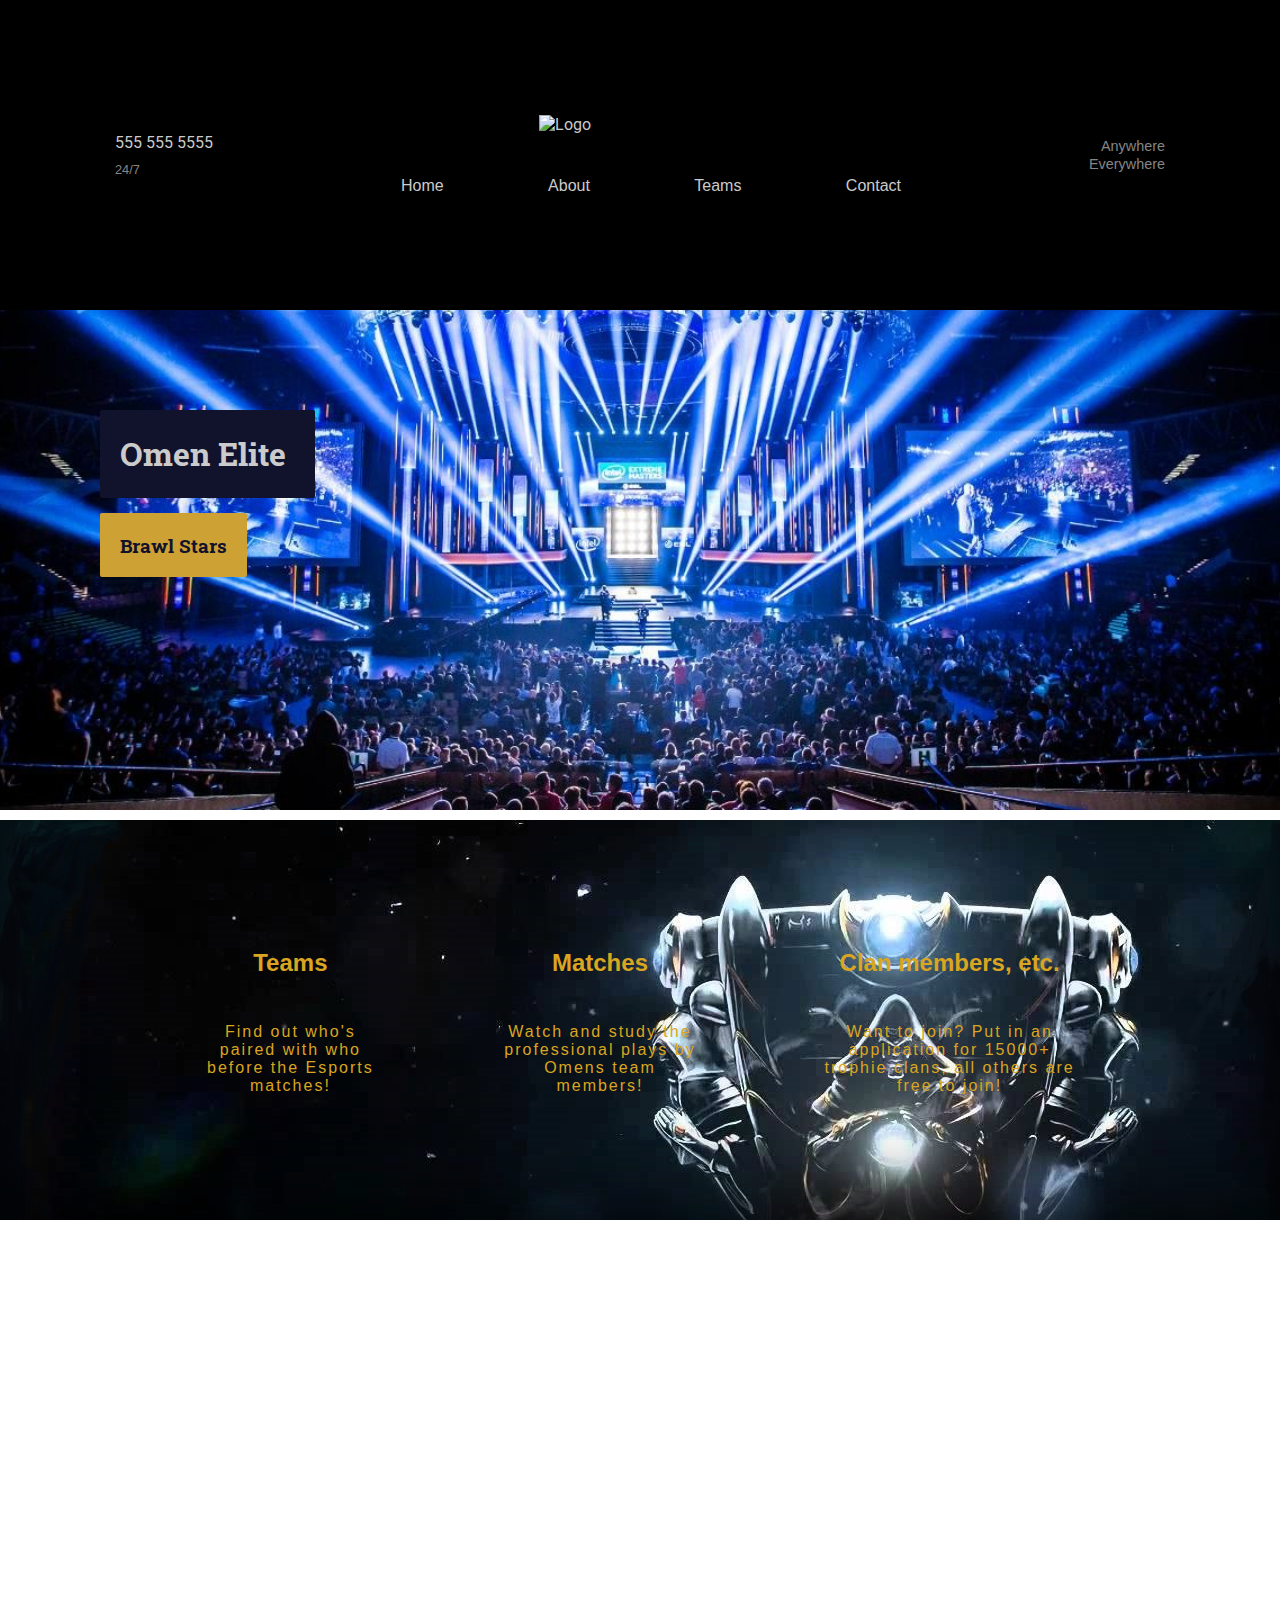
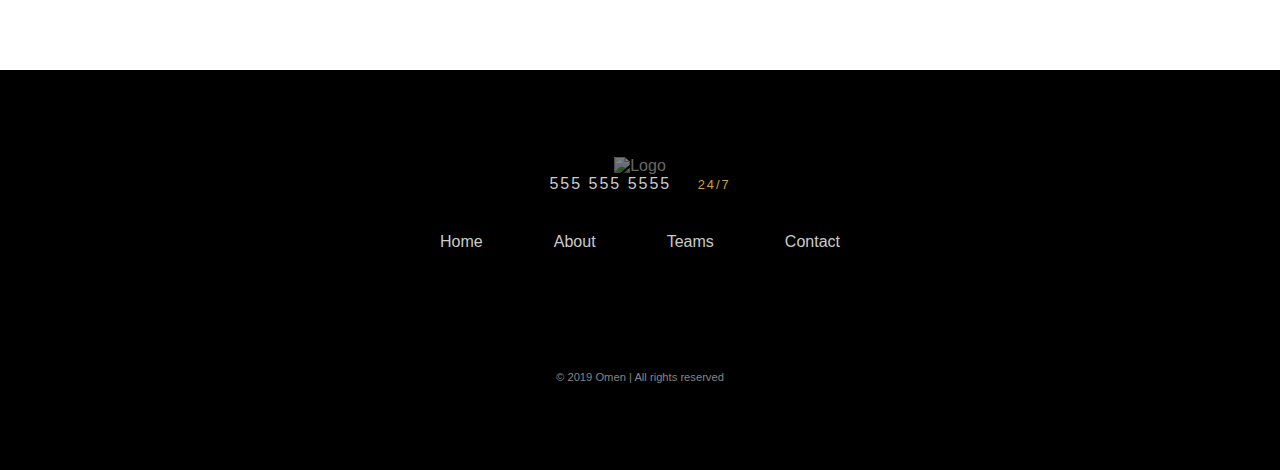
==== index.html @ 98a7a4ff "inital commit" ====
<!DOCTYPE html>
<html>
  <head>
    <meta charset="utf-8" />
    <title>Homepage</title>
    <meta name="viewport" content="width=device=width, initial-scale=1" />

    <link
      href="https://fonts.googleapis.com/css?family=Roboto|Ubuntu+Condensed&display=swap"
      rel="stylesheet"
    />
    <link
      href="https://fonts.googleapis.com/css?family=Roboto+Slab&display=swap"
      rel="stylesheet"
    />

    <script src="https://kit.fontawesome.com/a1b4d0379c.js"></script>
    <link rel="stylesheet" href="styles/common.css" />
    <link rel="stylesheet" href="styles/nav.css" />
    <link rel="stylesheet" href="styles/homepage.css" />
    <link rel="stylesheet" href="styles/footer.css" />
    <link rel="stylesheet" href="styles/media-queries.css" />
  </head>
  <body>
    <div class="navigation-wrapper">
      <div class="left-column">
        <div class="icon">
          <i class="fas fa-phone-volume"></i>
        </div>

        <div class="contact-hours-wrapper">
          <div class="phone">
            555 555 5555
          </div>

          <div class="hours">
            24/7
          </div>
        </div>
      </div>

      <div class="center-column">
        <div class="banner-image">
          <img src="images/logos/Omen.JPG" alt="Logo" />
        </div>

        <div class="links-wrapper">
          <div class="nav-link">
            <a href="index.html">Home</a>
          </div>

          <div class="nav-link">
            <a href="about.html">About</a>
          </div>

          <div class="nav-link">
            <a href="teams.html">Teams</a>
          </div>

          <div class="nav-link">
            <a href="contact.html">Contact</a>
          </div>
        </div>
      </div>

      <div class="right-column">
        <div class="address-wrapper">
          <a href="contact.html">
            Anywhere<br />
            Everywhere</a
          >
        </div>

        <div class="contact-icon">
          <a href="contact.html">
            <i class="fas fa-map-marker-alt"></i>
          </a>
        </div>
      </div>
    </div>

    <div class="hero-section">
      <div class="top-heading">
        <h1>Omen Elite</h1>
      </div>

      <div class="bottom-heading">
        <h3>Brawl Stars</h3>
      </div>
    </div>

    <div class="features-section">
      <div class="columns-wrapper">
        <div class="column">
          <i class="fab fa-teamspeak"></i>
          <p>Teams</p>

          <p>
            Find out who's paired with who before the Esports matches!
          </p>
        </div>

        <div class="column">
          <i class="fas fa-fist-raised"></i>
          <p>Matches</p>

          <p>
            Watch and study the professional plays by Omens team members!
          </p>
        </div>

        <div class="column">
          <i class="fas fa-users"></i>
          <p>Clan members, etc.</p>

          <p>
            Want to join? Put in an application for 15000+ trophie clans, all
            others are free to join!
          </p>
        </div>
      </div>
    </div>

    <div>
      <iframe src="https://www.google.com/maps/embed?pb=!1m18!1m12!1m3!1d193365.80538072973!2d-112.060568794559!3d40.77652325523872!2m3!1f0!2f0!3f0!3m2!1i1024!2i768!4f13.1!3m3!1m2!1s0x87523d9488d131ed%3A0x5b53b7a0484d31ca!2sSalt%20Lake%20City%2C%20UT!5e0!3m2!1sen!2sus!4v1589058941976!5m2!1sen!2sus"
      width="100%"
      height="450"
      frameborder="0"
      style="border:0;"
      allowfullscreen=""
      aria-hidden="false"
      tabindex="0">
    </iframe>
    </div>

    <div class="footer">
      <div class="logo-footer">
        <img src="images/logos/Omen.JPG" alt="Logo" />
      </div>

      <div class="footer-phone-hours">
        <span class="phone">
          555 555 5555
        </span>

        <span class="hours">
          24/7
        </span>
      </div>

      <div class="links-wrapper">
        <div class="nav-link">
          <a href="index.html">Home</a>
        </div>
        <div class="nav-link">
          <a href="about.html">About</a>
        </div>
        <div class="nav-link">
          <a href="teams.html">Teams</a>
        </div>
        <div class="nav-link">
          <a href="contact.html">Contact</a>
        </div>
      </div>

      <div class="social-media-icons-wrapper">
        <a href="#">
          <i class="fab fa-instagram"></i>
        </a>

        <a href="#">
          <i class="fab fa-twitter"></i>
        </a>

        <a href="#">
          <i class="fab fa-facebook-f"></i>
        </a>
      </div>

      <div class="copyright-wrapper">
        &copy; 2019 Omen &#124; All rights reserved
      </div>
    </div>
  </body>
</html>
---- styles/common.css ----
/* Common styles */
body {
    margin: 0px;
    font-family: 'Roboto', sans-serif;
}

h1, h2, h3, h4, h5, h6 {
    font-family: 'Roboto Slab', serif;
}
---- styles/nav.css ----
/* Common nav styles */
.navigation-wrapper {
    height:190px;
    background-color: black;
    color: #cbcbcb;
    /* Flexbox container */
    display: flex;
    justify-content: space-between;
    align-items: center;
    padding: 60px 100px;
}

/* Left column styles */
.navigation-wrapper > .left-column {
    display: flex;
    align-items: center;
}

.navigation-wrapper > .left-column > .icon {
    margin-right: 15px;
}

.navigation-wrapper > .left-column > .icon i {
    font-size: 2em;
}

.navigation-wrapper > .left-column > .contact-hours-wrapper {
    display: grid;
    grid-template-columns: 1fr;
    grid-gap: 10px;
}

.navigation-wrapper > .left-column > .contact-hours-wrapper > .hours {
    font-family: 'Ubuntu Condensed', sans-serif;
    color: #858585;
    font-size: 0.8em;
}

.navigation-wrapper > .contact-hours-wrapper > .hours  {
    font-family: 'Ubuntu Condensed', sans-serif;
}

.links-wrapper > .nav-link a {
    font-family: 'Ubuntu Condensed', sans-serif;
    color: white
}

/* Center column styles */
.navigation-wrapper > .center-column {
    display: grid;
    grid-template-columns: 1fr;
    grid-gap: 42px;
    width: 500px;
}

.navigation-wrapper > .center-column > .banner-image {
    display: flex;
    justify-content: center;
}

.navigation-wrapper > .center-column > .banner-image img {
    width: 225px;
    height: 100%;
}

.links-wrapper {
    display: flex;
    justify-content: space-between;
    align-items: center;
}

.links-wrapper > .nav-link a {
    font-family: "Ubuntu Condensed", sans-serif;
    color: #cbcbcb;
    text-decoration: none;
    transition: 0.5s;
}

.links-wrapper > .nav-link a:hover {
    color:#cea135;
    letter-spacing: 2px;
}

/* Right column styles */
.navigation-wrapper > .right-column {
    display: flex;
    align-items: center;
}
.navigation-wrapper > .right-column > .address-wrapper {
    font-family: 'Ubuntu Condensed', sans-serif;
    text-align: right;
}

.navigation-wrapper > .right-column > .contact-icon {
    margin-left: 15px;
    font-size: 2em;
}

.navigation-wrapper > .right-column > .contact-icon a {
    color: #cbcbcb;
    transition: 0.5s;
}

.navigation-wrapper > .right-column > .contact-icon a:hover {
    color: #cea135;
}

.navigation-wrapper > .right-column > .address-wrapper a {
    color: #858585;
    text-decoration: none;
    font-size: 0.9em;
    transition: 0.5s;
}

.navigation-wrapper > .right-column > .address-wrapper a:hover {
    color: #cea135
}
---- styles/homepage.css ----
/* Hero section styles */
.hero-section {
    background-image: url(../images/Backgrounds/Esports-background.JPG);
    padding: 100px;
    height: 300px;
    background-attachment: fixed;
    background-position: center;
    background-repeat: no-repeat;
    background-size: cover;
}

.hero-section > .top-heading {
    padding: 1px 20px;
    background-color: #11122b;
    color: #cbcbcb;
    width: 175px;
    border-radius: 2px;
}

.hero-section > .bottom-heading {
    background-color: #cea135;
    color: #11122b;
    padding: 1px 20px;
    margin-top: 15px;
    width: 107px;
    border-radius: 2px;
}

/* Features section styles */
.features-section {
    height: 400px;
    background-image: url(../images/Backgrounds/Lower-background\ \(edited\).jpg);
    background-color: #cea135;
    border-top: 10px solid white;
    color: goldenrod;
    display: flex;
    justify-content: center;
    align-items: center;
    font-family: "Ubuntu Condensed", sans-serif;
    box-shadow: inset 0px -26px 79px -8px rgba(0, 0, 0, 0.8)
}

.features-section > .columns-wrapper {
    width: 1000px;
    display: flex;
    justify-content: space-between;
}

.features-section  .columns-wrapper > .column {
    padding: 20px;
    margin: 42px;
    text-align: center;
    border-bottom: 5px solid transparent;
    border-radius: 10px;
    transition: 1s;
}

.features-section > .columns-wrapper > .column:hover {
    border-bottom: 5px solid grey;
}

.features-section > .columns-wrapper > .column :nth-child(1) {
    font-size: 3em;
}

.features-section > .columns-wrapper > .column :nth-child(2) {
    font-size: 1.5em;
    font-weight: 900;
    height: 50px;
    transition: 1s;
}

.features-section > .columns-wrapper > .column :nth-child(2):hover {
    letter-spacing: 1px;
}

.features-section > .columns-wrapper > .column :nth-child(3) {
    letter-spacing: 2px;
}
---- styles/footer.css ----
.footer {
    background-color: black;
    color: #cbcbcb;
    font-family: "Ubuntu Condensed", sans-serif;
    display: flex;
    justify-content: center;
    align-items: center;
    flex-direction: column;
    height: 400px;
    margin-top: -4px;
}

.footer > .logo-footer img {
    width: 170px;
    height: 100%;
    /* filter: brightness(75%); */
    opacity: 0.5;
}

.footer > .footer-phone-hours span {
    margin-left: 10px;
    margin-right: 10px;
    font-size: 1em;
    letter-spacing: 2px;
}

.footer > .footer-phone-hours > .hours {
    font-size: 0.8em;
    color: #cea135;
}

.footer > .links-wrapper {
    margin-top: 40px;
    margin-bottom: 40px;
    width: 400px;
}

.footer > .social-media-icons-wrapper {
    margin-top: 40px;
    margin-bottom: 40px;
    width: 300px;
    display: flex;
    justify-content: space-around;
}

.footer > .social-media-icons-wrapper a {
    font-size: 1.5em;
    color: #cbcbcb;
    transition: 0.5s;
}

.footer > .social-media-icons-wrapper a:hover {
    color: #cea135;
}

.footer > .copyright-wrapper {
    font-size: 0.7em;
    color: #858585;
}
---- styles/media-queries.css ----
@media (max-width: 615px) {
  .navigation-wrapper {
    flex-direction: column;
    height: 100%;
  }

  .navigation-wrapper > .left-column {
    order: 2;
    margin-top: 10px;
    margin-bottom: 15px;
  }

  .navigation-wrapper > .center-column {
    order: 1;
    width: 100%;
  }

  .navigation-wrapper > .right-column {
    order: 3;
    margin-top: 15px;
  }

  .links-wrapper {
    flex-direction: column;
    margin-bottom: 20px;
  }

  .links-wrapper > .nav-link {
    margin-top: 10px;
    margin-bottom: 10px;
    font-size: 1.5em;
  }

  .hero-section {
    padding: 50px 10px;
  }

  .features-section {
    height: 100%;
  }

  .features-section > .columns-wrapper {
    width: 100%;
    flex-direction: column;
  }

  .footer {
    height: 100%;
  }

  .skewed-header > .skewed-header-wrapper > .skewed-header-content {
    flex-direction: column;
  }

  .skewed-header > .header-bg {
    background-size: 550px;
  }

  .page-container {
    padding-left: 21px;
    padding-right: 21px;
  }

  .content-wrapper > #gameplay {
    margin: 0px 0px 25px 0px !important;
    width: 100% !important;
  }

  .square {
    grid-template-columns: 1fr !important;
  }

  .square > .square-text-wrapper {
    order: 1;
  }

  .square > .img-wrapper {
    order: 2;
  }

  .contact-grid-wrapper {
    width: 100%;
    grid-template-columns: 1fr;
    grid-gap: 10px;
  }

  .form input {
    padding: 1.5rem 0rem;
  }

  .form textarea {
    padding: 1.5rem 0rem;
  }
}
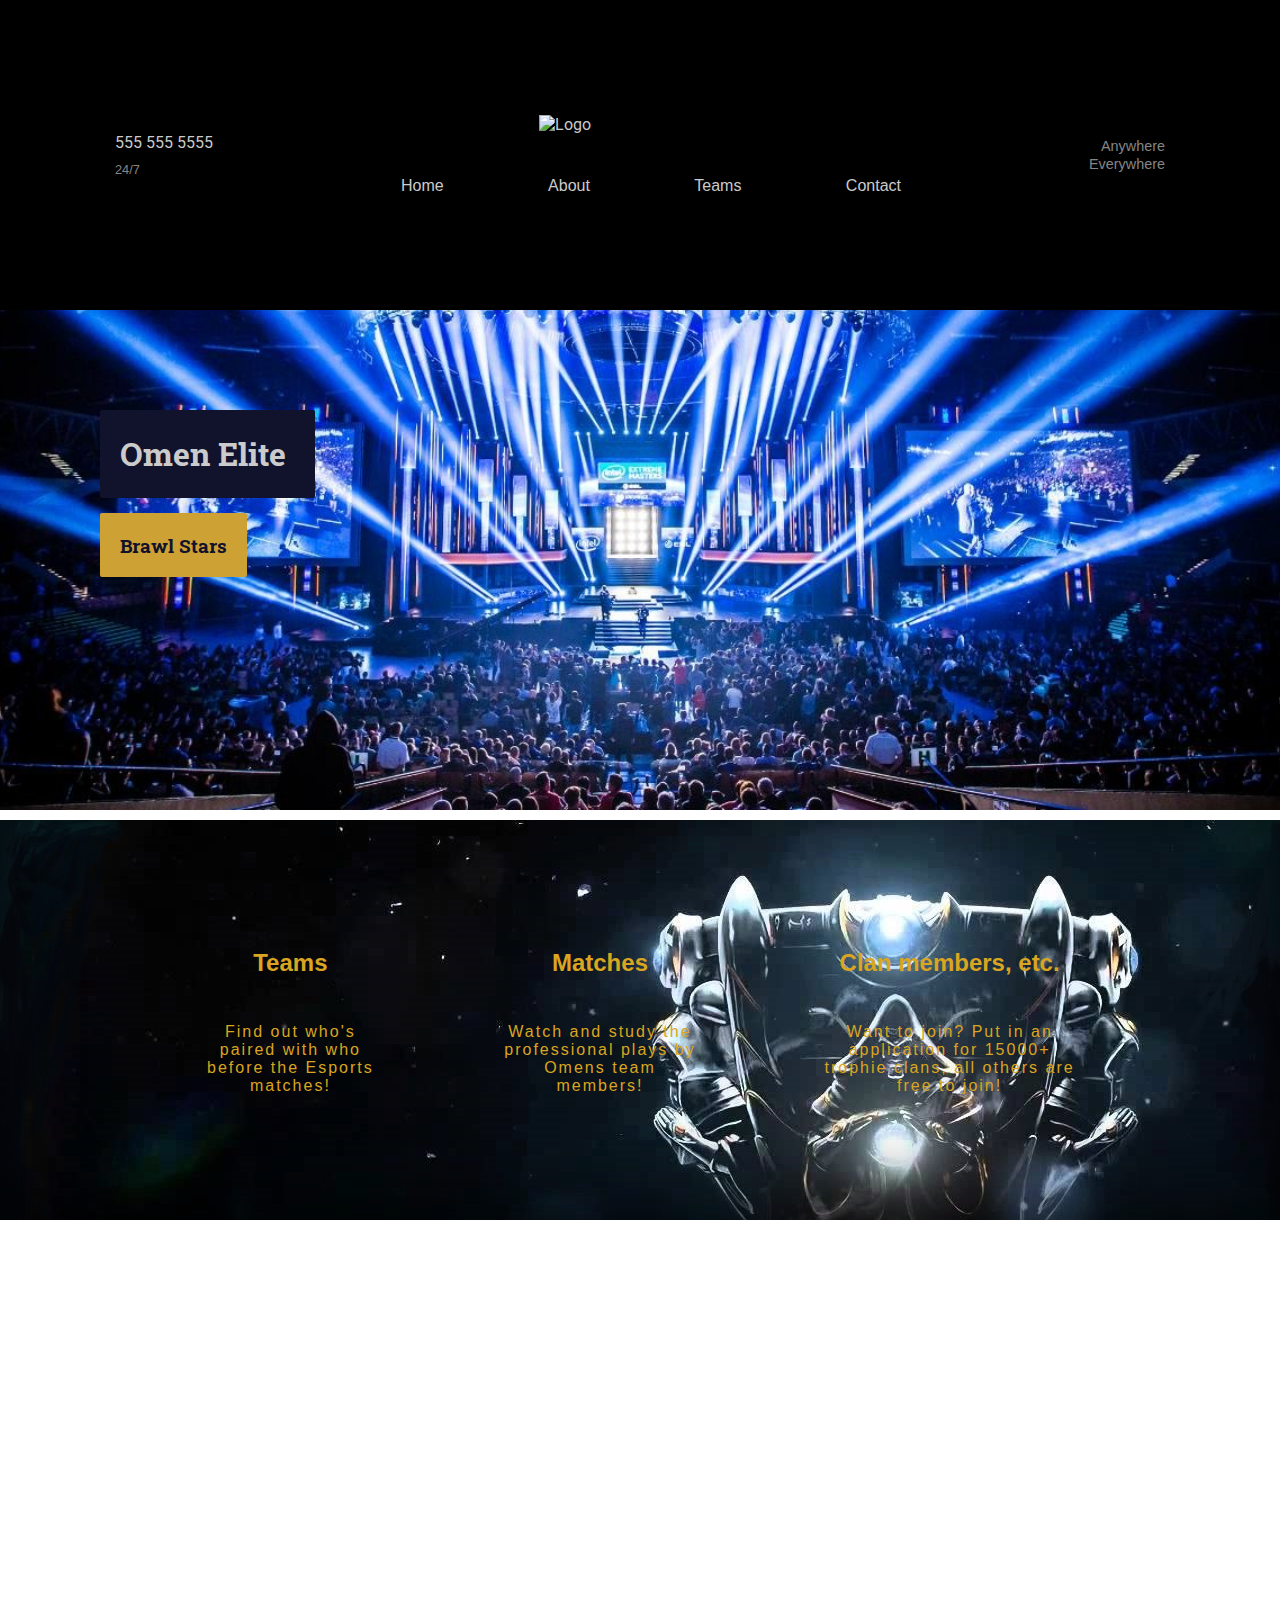
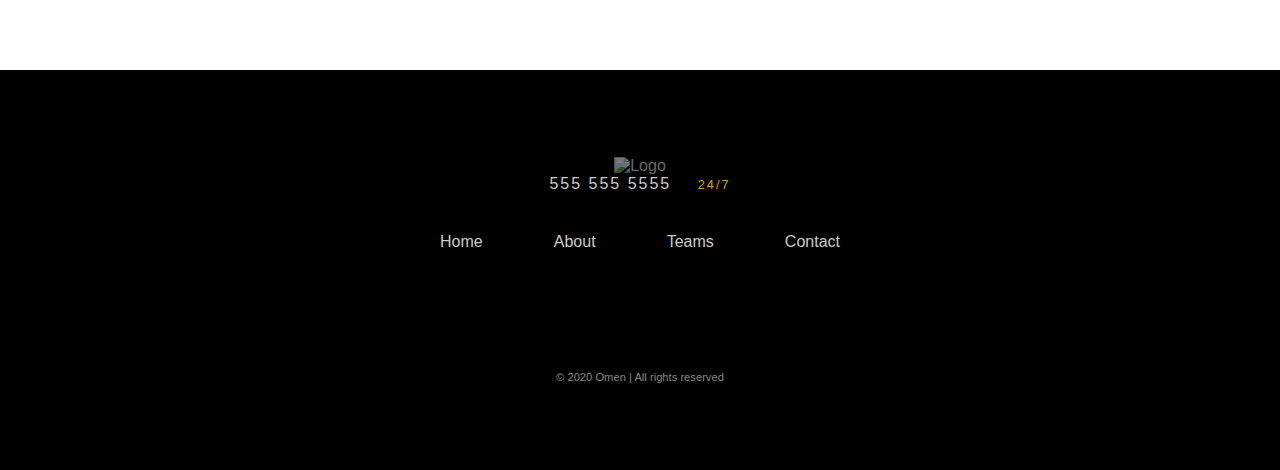
==== commit 05f83365: "updated social links" ====
--- a/index.html
+++ b/index.html
@@ -164,21 +164,21 @@
       </div>
 
       <div class="social-media-icons-wrapper">
-        <a href="#">
+        <a href="https://www.instagram.com/" target="_blank">
           <i class="fab fa-instagram"></i>
         </a>
 
-        <a href="#">
+        <a href="https://twitter.com/explore" target="_blank">
           <i class="fab fa-twitter"></i>
         </a>
 
-        <a href="#">
+        <a href="https://www.facebook.com/" target="_blank">
           <i class="fab fa-facebook-f"></i>
         </a>
       </div>
 
       <div class="copyright-wrapper">
-        &copy; 2019 Omen &#124; All rights reserved
+        &copy; 2020 Omen &#124; All rights reserved
       </div>
     </div>
   </body>
